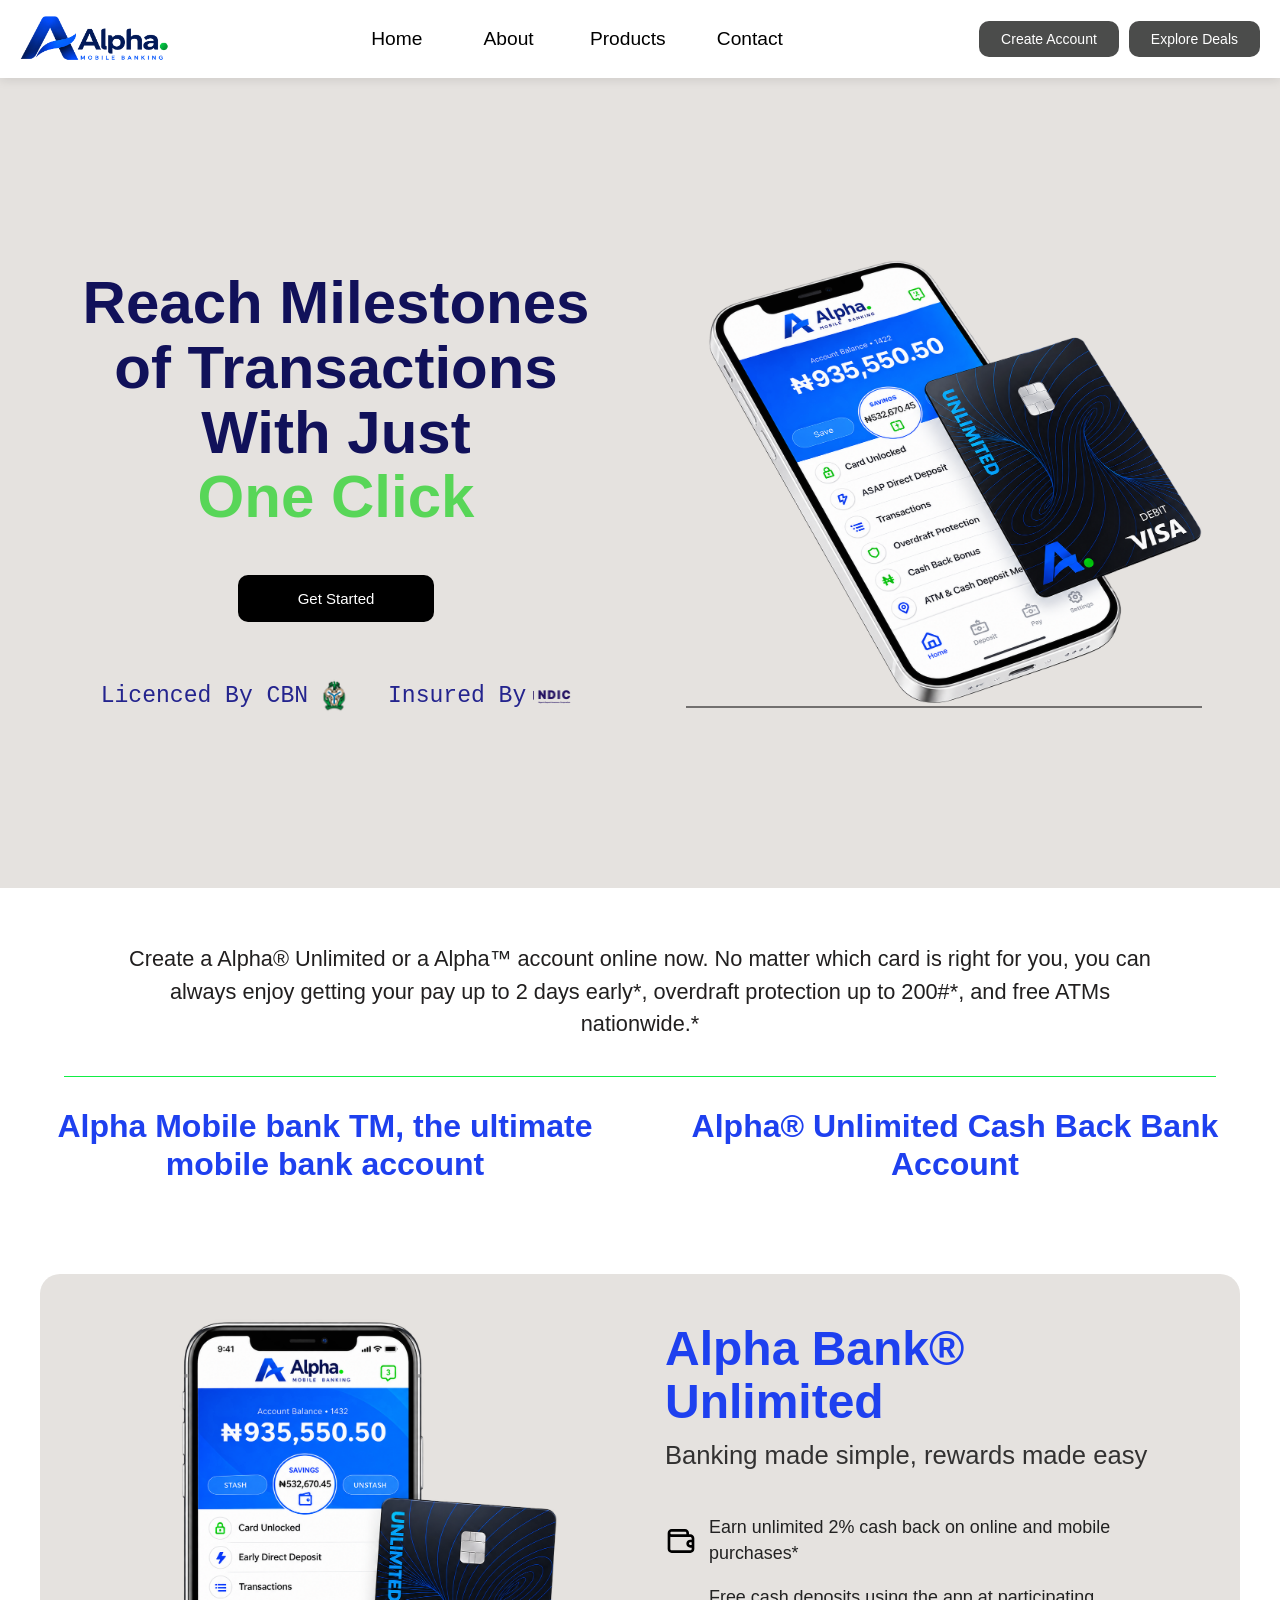
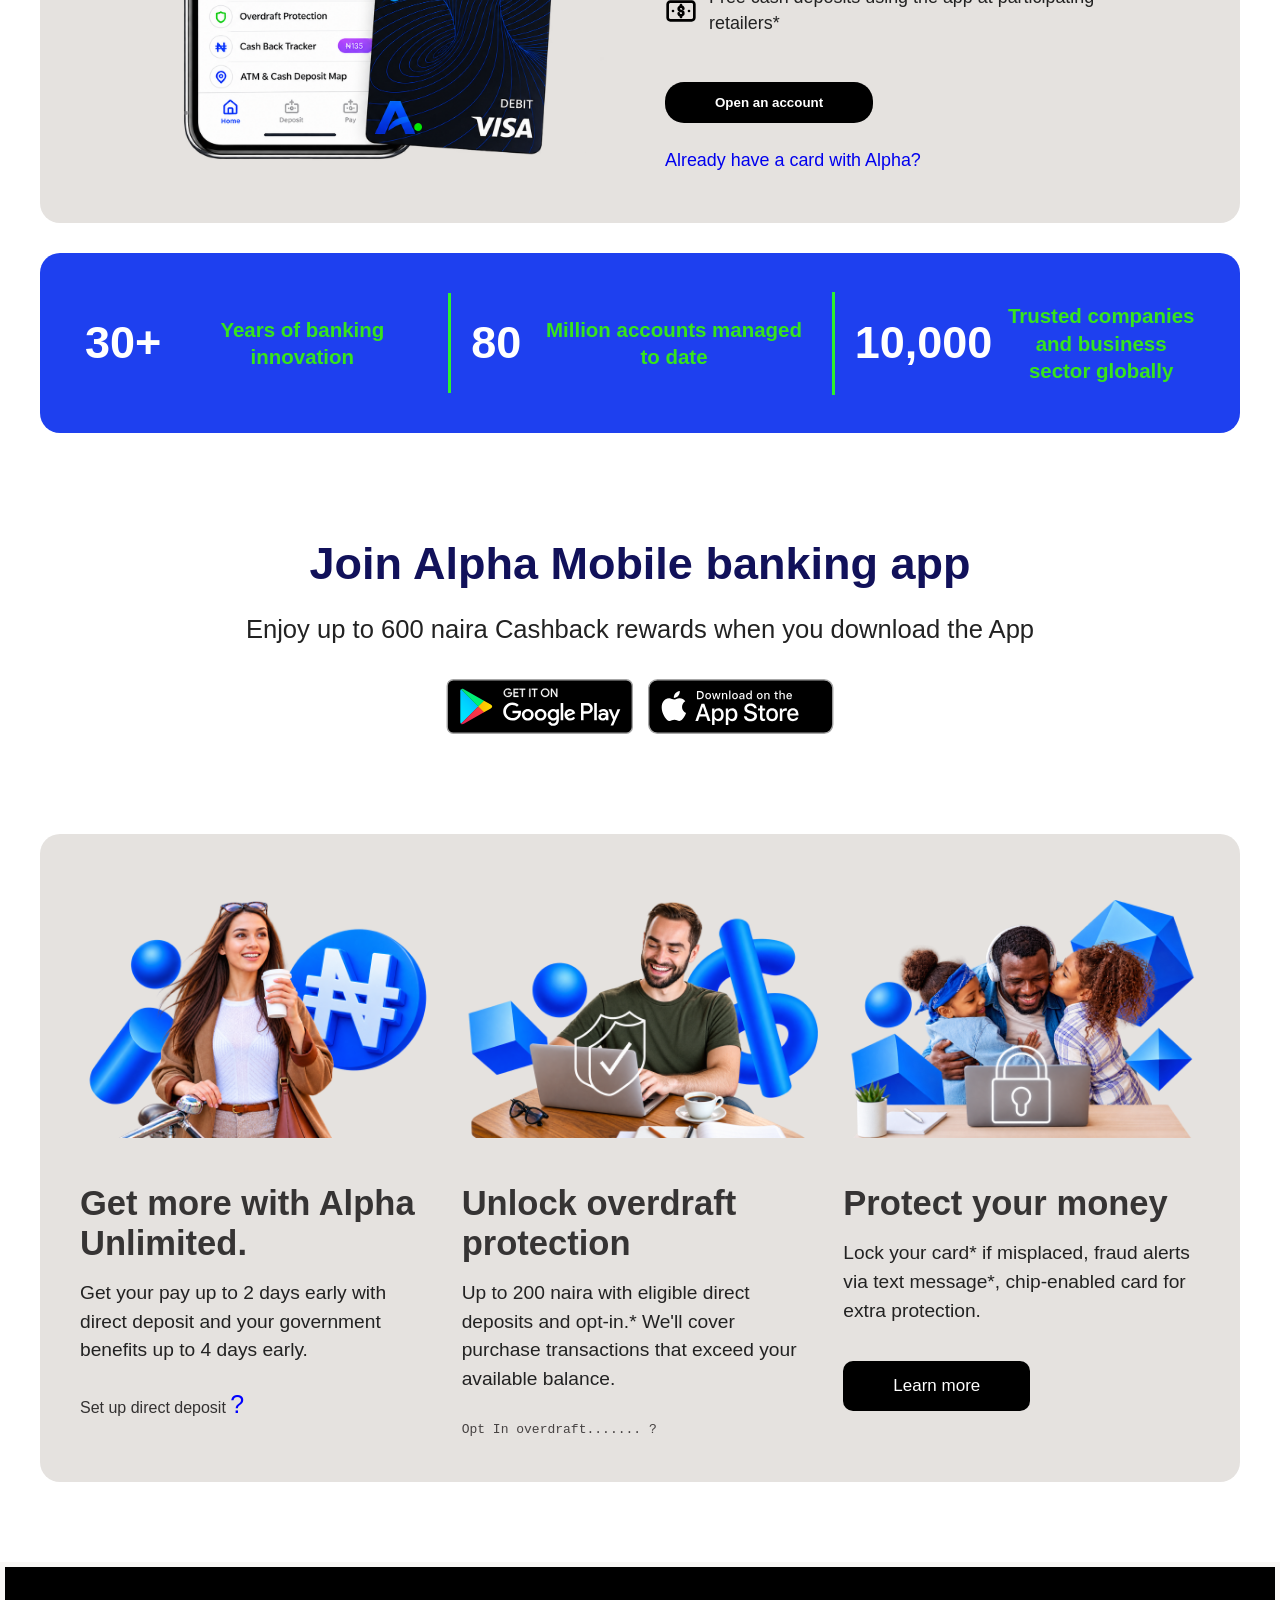
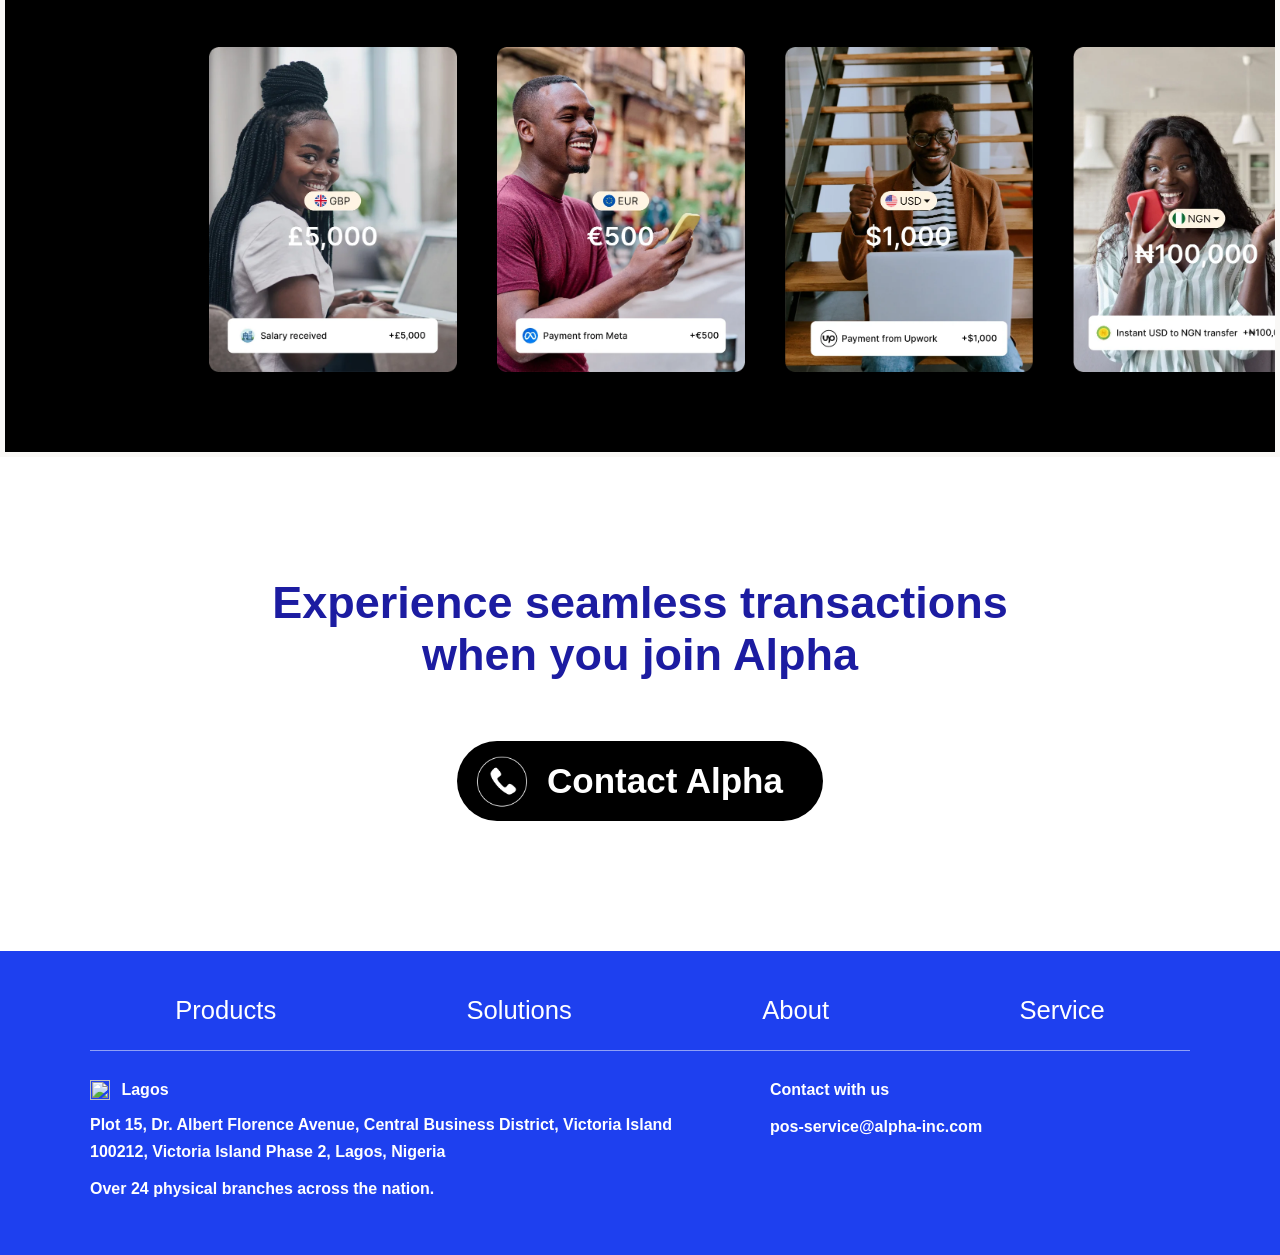
==== index.html @ 32918b8b "first commit" ====
<!DOCTYPE html>
<html lang="en">
<head>
    <meta charset="UTF-8">
    <meta name="viewport" content="width=device-width, initial-scale=1.0">
    <title>Homepage | Alpha Mobile Banking</title>
    <link rel="stylesheet" href="style.css">
</head>

<body>
    <nav class="navbar">

        <div class="stud-img">
            <img src="FINAL NAV.png" alt="Alpha Mobile Banking">
        </div>

        <div class="container" id="mobileMenu">
            <ul class="nav-menu">

                <li class="dropdown">
                    <a class="dropbtn" href="#">Home</a>

                    <div class="dropdown-content">
                        <a href="#">Alpha Cashback Rewards</a>
                        <a href="#">Alpha Visa Credit Cards</a>
                        <a href="#">Alpha Visa Debit Cards</a>
                    </div>
                </li>

                <li class="dropdown">
                    <a class="dropbtn" href="about.html">About</a>

                    <div class="dropdown-content">
                        <a href="#">FAQ</a>
                        <a href="#">Meet Alpha</a>
                        <a href="#">Developers</a>
                    </div>
                </li>

                <li>
                    <a href="#">Products</a>
                </li>

                <li>
                    <a href="#">Contact</a>
                </li>

            </ul>
        </div>

        <div class="nav-actions">
            <button>
                <a href="#">Create Account</a>
            </button>

            <button>
                <a href="#">Explore Deals</a>
            </button>
        </div>
        <div class="selection">
            <button type="button" onclick="toggleMenu()" aria-label="Open menu">
                <img src="fontisto--nav-icon-list-a.svg" alt="">
            </button>
        </div>

    </nav>
    <section class="parent-hero">

        <div class="hero1">

            <h2 class="studd">
                Reach Milestones of Transactions With Just
                <br>
                <span style="color: rgb(88, 214, 88);">
                    One Click
                </span>
            </h2>

            <button>
                <a href="#">Get Started</a>
            </button>

            <div class="juju">

                <div class="codeI">
                    <p>
                        <code>
                            <span style="color: rgb(36, 36, 142);">
                                Licenced By CBN
                            </span>
                        </code>

                        <img src="icon2.png" alt="">
                    </p>
                </div>

                <div class="codeI">
                    <p>
                        <code>
                            <span style="color: rgb(36, 36, 142);">
                                Insured By
                            </span>
                        </code>

                        <img src="icon1.png" alt="">
                    </p>
                </div>

            </div>

        </div>

        <div class="hero2">
            <img src="alpha-home.png" alt="Alpha Mobile Banking">
        </div>

    </section>
    <p class="headerr">
        Create a Alpha® Unlimited or a Alpha™ account online now.
        No matter which card is right for you, you can always enjoy
        getting your pay up to 2 days early*, overdraft protection
        up to 200#*, and free ATMs nationwide.*
    </p>

    <hr class="break">

    <div class="head">
        <h2>
            Alpha Mobile bank TM, the ultimate mobile bank account
        </h2>

        <h2>
            Alpha® Unlimited Cash Back Bank Account
        </h2>
    </div>
    <div class="kiki">

        <section class="parent-page">

            <div class="image-body">
                <img src="Alpha-dashboard.png"
                     alt="Alpha banking dashboard">
            </div>

            <div class="main-page">

                <h2>
                    Alpha Bank® Unlimited
                </h2>

                <p class="textII">
                    Banking made simple, rewards made easy
                </p>

                <div class="main1">

                    <div class="image2">
                        <img src="wallet-black.svg" alt="">
                        <p>
                            Earn unlimited 2% cash back on online
                            and mobile purchases*
                        </p>
                    </div>

                    <div class="image1">
                        <img src="money-bill-black.svg" alt="">
                        <p>
                            Free cash deposits using the app at
                            participating retailers*
                        </p>
                    </div>

                    <button>
                        <a href="#">
                            Open an account
                        </a>
                    </button>

                    <a href="#">
                        <p>
                            Already have a card with Alpha?
                        </p>
                    </a>

                </div>

            </div>

        </section>
        <section class="random-text">

            <div class="text6">
                <h2>
                    <span style="color: white;">30+</span>
                </h2>

                <p>
                    Years of banking innovation
                </p>
            </div>

            <div class="text6">
                <h2>
                    <span style="color: white;">80</span>
                </h2>

                <p>
                    Million accounts managed to date
                </p>
            </div>

            <div class="text6">
                <h2>
                    <span style="color: white;">10,000</span>
                </h2>

                <p class="text77">
                    Trusted companies and business
                    sector globally
                </p>
            </div>

        </section>
        <section class="text5">

            <h2>
                Join Alpha Mobile banking app
            </h2>

            <p>
                Enjoy up to 600 naira Cashback rewards
                when you download the App
            </p>

            <div class="image-display">

                <a href="#">
                    <img src="store 1.svg"
                         alt="Download on the App Store">
                </a>

                <a href="#">
                    <img src="store 2.svg"
                         alt="Get it on Google Play">
                </a>

            </div>

        </section>
        <section class="parent-hero1">

            <div class="hero4">

                <img src="meet3-4.png"
                     alt="Alpha direct deposit">

                <h1>
                    Get more with Alpha Unlimited.
                </h1>

                <p>
                    Get your pay up to 2 days early with
                    direct deposit and your government
                    benefits up to 4 days early.
                </p>

                <a href="#">
                    <span style="color: rgb(51, 49, 49);">
                        Set up direct deposit
                    </span>

                    <span style="color: blue; font-size: 25px;">
                        ?
                    </span>
                </a>

            </div>


            <div class="hero4">

                <img src="meet2-2.png"
                     alt="Alpha overdraft protection">

                <h1>
                    Unlock overdraft protection
                </h1>

                <p>
                    Up to 200 naira with eligible direct
                    deposits and opt-in.* We'll cover
                    purchase transactions that exceed
                    your available balance.
                </p>

                <a href="#">
                    <code>
                        <span style="color: rgb(70, 66, 66);">
                            Opt In overdraft....... ?
                        </span>
                    </code>
                </a>

            </div>


            <div class="hero4">

                <img src="meet1-1.png"
                     alt="Alpha card protection">

                <h1>
                    Protect your money
                </h1>

                <p>
                    Lock your card* if misplaced, fraud
                    alerts via text message*, chip-enabled
                    card for extra protection.
                </p>

                <button>
                    <a href="#">
                        Learn more
                    </a>
                </button>

            </div>

        </section>
        <section class="parent-group">

            <div class="carousel">

                <div class="group">

                    <div class="marque">
                        <img src="1.webp" alt="">
                    </div>

                    <div class="marque">
                        <img src="2.webp" alt="">
                    </div>

                    <div class="marque">
                        <img src="3.webp" alt="">
                    </div>

                    <div class="marque">
                        <img src="4.webp" alt="">
                    </div>

                    <div class="marque">
                        <img src="5.webp" alt="">
                    </div>

                    <div class="marque">
                        <img src="6.webp" alt="">
                    </div>

                </div>


                    <div class="marque">
                        <img src="1.webp" alt="">
                    </div>

                    <div class="marque">
                        <img src="2.webp" alt="">
                    </div>

                    <div class="marque">
                        <img src="3.webp" alt="">
                    </div>

                    <div class="marque">
                        <img src="4.webp" alt="">
                    </div>

                    <div class="marque">
                        <img src="5.webp" alt="">
                    </div>

                    <div class="marque">
                        <img src="6.webp" alt="">
                    </div>

                </div>

            </div>

        </section>
        <h2 class="text0">
            Experience seamless transactions
            when you join Alpha
        </h2>

        <div class="last-button">

            <img src="join-tel-3d5503c9.png" alt="">

            <a href="#">
                Contact Alpha
            </a>

        </div>

    </div>
    <footer class="parent-footer1">

        <div class="edit2">

            <div class="foot2">

                <a href="#">Products</a>
                <a href="#">Solutions</a>
                <a href="about.html">About</a>
                <a href="#">Service</a>

            </div>

            <hr class="break">

            <div class="foot">

                <div class="footerII">

                    <p>
                        <img src="loca.png" alt="">
                        Lagos
                    </p>

                    <p>
                        Plot 15, Dr. Albert Florence Avenue,
                        Central Business District, Victoria Island
                        100212, Victoria Island Phase 2,
                        Lagos, Nigeria
                    </p>

                    <p class="meta4">
                        Over 24 physical branches across the nation.
                    </p>

                </div>

                <div class="footerIII">

                    <p>
                        Contact with us
                    </p>

                    <p class="meta5">
                        pos-service@alpha-inc.com
                    </p>

                </div>

            </div>

        </div>

    </footer>
    <script>
        function toggleMenu() {
            const menu = document.getElementById("mobileMenu");

            if (menu.classList.contains("mobile-open")) {
                menu.classList.remove("mobile-open");
            } else {
                menu.classList.add("mobile-open");
            }
        }
    </script>

</body>
</html>
---- style.css ----
* {
    margin: 0;
    padding: 0;
    box-sizing: border-box;
}

html {
    scroll-behavior: smooth;
    overflow-x: hidden;
}

body {
    font-family: Arial, Helvetica, sans-serif;
    color: #222;
    background: #fff;
    overflow-x: hidden;
}

img {
    display: block;
    max-width: 100%;
}

a {
    text-decoration: none;
}

button {
    font-family: inherit;
}
.navbar {
    width: 100%;
    min-height: 78px;
    display: flex;
    align-items: center;
    gap: 20px;
    padding: 10px 20px;
    background: #fff;
    box-shadow: 0 2px 10px rgba(0, 0, 0, 0.10);
    position: fixed;
    top: 0;
    left: 0;
    z-index: 1000;
}

.stud-img {
    flex: 0 0 150px;
    display: flex;
    align-items: center;
}

.stud-img img {
    width: 150px;
    height: auto;
    margin: 0;
    object-fit: contain;
}

.container {
    flex: 1;
    display: flex;
    justify-content: center;
    align-items: center;
    padding: 0 10px;
}

.nav-menu {
    display: flex;
    list-style: none;
    align-items: center;
    justify-content: center;
    gap: clamp(20px, 4vw, 70px);
}

.nav-menu a {
    color: #000;
    text-decoration: none;
    font-weight: 500;
}

.nav-menu a:hover {
    color: blue;
}

.container li {
    font-size: clamp(16px, 1.5vw, 22px);
    font-family: Arial, Helvetica, sans-serif;
}

.dropdown {
    position: relative;
}

.dropbtn {
    cursor: pointer;
    display: inline-block;
    padding: 12px 5px;
}

.dropdown-content {
    display: none;
    position: absolute;
    top: calc(100% + 4px);
    left: 50%;
    transform: translateX(-50%);
    width: 240px;
    min-height: 100px;
    padding: 8px;
    margin: 0;
    background-color: rgb(60, 95, 235);
    box-shadow: 0 8px 20px rgba(0, 0, 0, 0.18);
    border-radius: 8px;
    z-index: 1001;
}

.dropdown-content a {
    display: block;
    width: 100%;
    padding: 10px 14px;
    color: #fff;
    font-family: Arial, Helvetica, sans-serif;
    font-size: 16px;
    font-weight: 500;
    border-radius: 5px;
}

.dropdown-content a:hover {
    color: #1e4;
    background: rgba(255,255,255,.08);
}

.dropdown:hover .dropdown-content,
.dropdown:focus-within .dropdown-content {
    display: block;
}

.nav-actions {
    display: flex;
    align-items: center;
    gap: 10px;
    padding: 0;
    flex: 0 0 auto;
}

.nav-actions button {
    margin: 0;
    background: rgb(75, 76, 75);
    padding: 10px 22px;
    border: none;
    border-radius: 10px;
    cursor: pointer;
}

.nav-actions button:hover {
    background: #1e40ef;
}

.nav-actions a {
    display: block;
    font-size: 14px;
    text-decoration: none;
    color: #fff;
    font-family: Arial, Helvetica, sans-serif;
}

.selection {
    display: none;
}

/* =========================================================
   HERO
========================================================= */

.parent-hero {
    width: 100%;
    min-height: 90vh;
    margin-top: 78px;
    padding: 50px clamp(25px, 5vw, 80px);
    display: grid;
    grid-template-columns: minmax(0, 1fr) minmax(0, 1fr);
    align-items: center;
    gap: clamp(20px, 5vw, 70px);
    background-color: rgb(229, 226, 223);
}

.hero1 {
    min-width: 0;
}

.hero1 h2 {
    color: rgb(17, 17, 90);
    font-size: clamp(38px, 5vw, 60px);
    line-height: 1.08;
    font-family: Arial, Helvetica, sans-serif;
    text-align: center;
    font-weight: 800;
    margin: 20px auto 45px;
    padding: 0 15px;
}

.studd {
    margin-top: 0;
}

.hero1 > button {
    display: block;
    padding: 15px 60px;
    margin: 0 auto;
    background: #000;
    border: none;
    border-radius: 10px;
    cursor: pointer;
}

.hero1 > button:hover {
    background: #1e40ef;
}

.hero1 > button a {
    color: #fff;
    text-decoration: none;
    font-size: 15px;
}

.juju {
    display: flex;
    justify-content: center;
    flex-wrap: wrap;
    gap: 35px;
    margin-top: 55px;
}

.codeI p {
    display: flex;
    align-items: center;
    gap: 7px;
    color: rgb(36, 36, 142);
    font-size: clamp(15px, 1.8vw, 25px);
}

.codeI img {
    width: 38px;
    height: 38px;
    object-fit: contain;
}

.hero2 {
    display: flex;
    justify-content: center;
    align-items: center;
    min-width: 0;
}

.hero2 img {
    width: min(95%, 600px);
    margin: 0;
    box-shadow: 0 2px 0 0 rgba(0, 0, 0, 0.50);
}

/* =========================================================
   INTRO / HEADINGS
========================================================= */

.headerr {
    max-width: 1100px;
    margin: 55px auto 0;
    padding: 0 25px;
    color: rgb(33, 31, 31);
    line-height: 1.5;
    text-align: center;
    font-size: clamp(16px, 1.7vw, 23px);
}

.break {
    width: min(90%, 1200px);
    border: 0;
    border-top: 1px solid #1e4;
    margin: 35px auto 30px;
}

.head {
    display: grid;
    grid-template-columns: 1fr 1fr;
    gap: 30px;
    text-align: center;
    padding: 0 25px;
}

.head h2 {
    font-family: Arial, Helvetica, sans-serif;
    color: #1e40ef;
    font-size: clamp(22px, 2.5vw, 34px);
    line-height: 1.2;
}

/* =========================================================
   PRODUCT SECTION
========================================================= */

.parent-page {
    width: min(1200px, calc(100% - 40px));
    display: grid;
    grid-template-columns: minmax(0, 1fr) minmax(0, 1fr);
    align-items: center;
    gap: 50px;
    padding: 45px clamp(25px, 6vw, 90px);
    margin: 90px auto 0;
    background: rgb(229, 226, 223);
    border-radius: 20px;
}

.image-body {
    display: flex;
    justify-content: center;
}

.image-body img {
    width: min(100%, 550px);
    margin: 0;
}

.main-page h2 {
    font-family: Arial, Helvetica, sans-serif;
    margin-bottom: 12px;
    font-size: clamp(32px, 4vw, 48px);
    line-height: 1.1;
    font-weight: 800;
    color: #1e40ef;
}

.textII {
    color: rgb(50, 49, 49);
    font-size: clamp(19px, 2vw, 28px);
    font-family: Arial, Helvetica, sans-serif;
}

.main1 {
    margin-top: 45px;
}

.image1,
.image2 {
    display: flex;
    align-items: center;
    gap: 12px;
    margin-top: 18px;
}

.main1 p {
    font-size: clamp(15px, 1.4vw, 18px);
    font-family: Arial, Helvetica, sans-serif;
    line-height: 1.45;
}

.image1 img,
.image2 img {
    width: 32px;
    height: 32px;
    flex: 0 0 32px;
}

.main1 button {
    display: block;
    padding: 13px 50px;
    margin-top: 45px;
    margin-bottom: 25px;
    background-color: #000;
    border: none;
    border-radius: 19px;
    cursor: pointer;
}

.main1 button:hover {
    background: #1e40ef;
}

.main1 button a {
    color: #fff;
    text-decoration: none;
    font-weight: 600;
}

/* =========================================================
   STATS
========================================================= */

.random-text {
    width: min(1200px, calc(100% - 40px));
    min-height: 180px;
    display: grid;
    grid-template-columns: repeat(3, 1fr);
    align-items: center;
    margin: 30px auto 60px;
    padding: 25px;
    background: #1e40ef;
    border-radius: 20px;
}

.text6 {
    min-height: 100px;
    display: flex;
    align-items: center;
    justify-content: center;
    gap: 15px;
    padding: 10px 20px;
    text-align: center;
}

.text6 + .text6 {
    border-left: 3px solid rgb(45, 240, 45);
}

.random-text h2 {
    flex: 0 0 auto;
    color: #fff;
    font-size: clamp(32px, 4vw, 45px);
    font-family: Arial, Helvetica, sans-serif;
}

.random-text p {
    font-size: clamp(15px, 1.6vw, 23px);
    font-weight: bold;
    color: rgb(55, 228, 28);
    line-height: 1.35;
    font-family: Arial, Helvetica, sans-serif;
    padding: 0;
}

/* =========================================================
   APP DOWNLOAD
========================================================= */

.text5 {
    width: min(100% - 40px, 1000px);
    margin: 0 auto;
    padding: 45px 20px 70px;
    text-align: center;
}

.text5 h2 {
    margin-bottom: 25px;
    font-family: Arial, Helvetica, sans-serif;
    color: rgb(17, 17, 90);
    font-size: clamp(32px, 4vw, 45px);
    font-weight: 800;
}

.text5 > p {
    font-family: Arial, Helvetica, sans-serif;
    margin-bottom: 35px;
    font-size: clamp(18px, 2vw, 27px);
}

.image-display {
    display: flex;
    justify-content: center;
    flex-wrap: wrap;
    gap: 15px;
}

.image-display img {
    width: auto;
    height: 55px;
}

/* =========================================================
   BENEFITS
========================================================= */

.parent-hero1 {
    width: min(1200px, calc(100% - 40px));
    min-height: 0;
    display: grid;
    grid-template-columns: repeat(3, 1fr);
    align-items: start;
    gap: 25px;
    padding: 45px 40px;
    margin: 30px auto 80px;
    background: rgb(229, 226, 223);
    border-radius: 20px;
}

.hero4 {
    min-width: 0;
}

.hero4 img {
    width: 100%;
    height: 280px;
    object-fit: contain;
    margin: 0 auto;
}

.parent-hero1 h1,
.parent-hero1 h2 {
    font-family: Arial, Helvetica, sans-serif;
    color: rgb(54, 52, 52);
    font-weight: 800;
    margin-top: 25px;
    margin-bottom: 15px;
    line-height: 1.15;
}

.parent-hero1 h1 {
    font-size: clamp(27px, 2.7vw, 38px);
}

.parent-hero1 h2 {
    font-size: clamp(25px, 2.5vw, 34px);
}

.parent-hero1 p {
    font-size: clamp(16px, 1.5vw, 21px);
    line-height: 1.5;
    margin-bottom: 25px;
}

.hero4 button {
    padding: 15px 50px;
    background: #000;
    border: none;
    border-radius: 10px;
    margin-top: 10px;
    cursor: pointer;
}

.hero4 button:hover {
    background-color: blue;
}

.hero4 button a {
    color: #fff;
    font-weight: 500;
    text-decoration: none;
    font-size: 17px;
}
.carousel {
    width: 100%;
    display: flex;
    overflow: hidden;
    height: 55vh;
    min-height: 280px;
    margin: auto;
    border: 5px solid rgb(249, 248, 246);
    background-color: #000;
}

.group {
    flex: 0 0 auto;
    display: flex;
    align-items: center;
    justify-content: center;
    gap: 8px;
    padding-right: 25px;
    animation: spin 15s infinite linear;
}

.marque {
    flex: 0 0 280px;
    height: 100%;
    padding: 1em;
    border-radius: .2em;
    display: flex;
    align-items: center;
    justify-content: center;
}

.marque img {
    width: 100%;
    max-height: 90%;
    object-fit: contain;
}

@keyframes spin {
    from {
        transform: translateX(0);
    }
    to {
        transform: translateX(-100%);
    }
}

.carousel::-webkit-scrollbar {
    display: none;
}

.text0 {
    max-width: 900px;
    margin: 120px auto 0;
    padding: 0 20px;
    color: rgb(28, 28, 161);
    text-align: center;
    font-size: clamp(32px, 4vw, 45px);
    line-height: 1.15;
    font-family: Arial, Helvetica, sans-serif;
    font-weight: bolder;
}

.last-button {
    display: flex;
    align-items: center;
    justify-content: center;
    padding: 10px 40px 10px 15px;
    background-color: #000;
    border-radius: 50px;
    width: fit-content;
    max-width: calc(100% - 40px);
    gap: 15px;
    margin: 60px auto 0;
    cursor: pointer;
}

.last-button img {
    width: 60px;
    height: 60px;
    object-fit: contain;
}

.last-button a {
    color: #fff;
    text-decoration: none;
    font-size: clamp(22px, 3vw, 35px);
    font-family: Arial, Helvetica, sans-serif;
    font-weight: bolder;
}


.parent-footer1 {
    width: 100%;
    min-height: 300px;
    background-color: #1e40ef;
    margin-top: 130px;
    padding: 45px 20px;
}

.edit2 {
    width: min(1100px, 100%);
    margin: 0 auto;
}

.foot2 {
    display: flex;
    justify-content: space-around;
    flex-wrap: wrap;
    gap: 20px;
}

.foot2 a {
    color: #fff;
    text-decoration: none;
    font-family: Arial, Helvetica, sans-serif;
    font-size: clamp(18px, 2vw, 28px);
}

.parent-footer1 .break {
    border-top-color: rgba(255,255,255,.5);
    width: 100%;
    margin: 25px 0;
}

.foot {
    display: grid;
    grid-template-columns: 1.5fr 1fr;
    gap: 50px;
    color: #fff;
    margin-top: 25px;
}

.footerIII {
    margin-top: 0;
}

.footerII p,
.footerIII p {
    font-family: Arial, Helvetica, sans-serif;
    line-height: 1.7;
    font-weight: 600;
    margin-bottom: 8px;
}

.footerII img {
    display: inline-block;
    vertical-align: middle;
    width: 20px;
    height: 20px;
    margin-right: 7px;
}

.meta4,
.meta5 {
    margin-top: 10px;
}

@media (max-width: 1000px) {

    .navbar {
        padding: 10px 18px;
    }

    .stud-img {
        flex-basis: 125px;
    }

    .stud-img img {
        width: 125px;
    }

    .nav-menu {
        gap: 22px;
    }

    .nav-actions button {
        padding: 9px 14px;
    }

    .parent-hero {
        padding-inline: 30px;
    }

    .parent-page {
        padding-inline: 35px;
    }

    .parent-hero1 {
        padding-inline: 25px;
    }
}

@media (max-width: 760px) {

    .navbar {
        min-height: 70px;
        padding: 10px 15px;
        flex-wrap: wrap;
    }

    .stud-img {
        flex: 0 0 auto;
    }

    .stud-img img {
        width: 115px;
    }

    .selection {
        display: flex;
        width: 42px;
        height: 42px;
        margin-left: auto;
        align-items: center;
        justify-content: center;
        background: #eef3ff;
        border-radius: 9px;
    }

    .selection img {
        width: 24px;
        height: 24px;
    }

    .container {
        display: none;
        flex-basis: 100%;
        order: 5;
        padding: 5px 0 10px;
    }

    .navbar:focus-within .container {
        display: flex;
    }

    .nav-menu {
        width: 100%;
        flex-direction: column;
        align-items: stretch;
        gap: 0;
        padding: 5px;
        background: #fff;
    }

    .nav-menu > li > a {
        display: block;
        padding: 13px 10px;
        font-size: 17px;
    }

    .dropdown-content {
        position: static;
        transform: none;
        width: 100%;
        box-shadow: none;
        margin: 0;
        padding: 5px;
    }

    .dropdown:hover .dropdown-content,
    .dropdown:focus-within .dropdown-content {
        display: block;
    }

    .nav-actions {
        display: none;
    }

    .parent-hero {
        width: 100%;
        min-height: auto;
        margin-top: 70px;
        padding: 45px 18px 35px;
        grid-template-columns: 1fr;
        text-align: center;
        gap: 25px;
    }

    .hero1 h2 {
        font-size: clamp(36px, 10vw, 48px);
        padding: 0;
        margin-bottom: 30px;
    }

    .hero1 > button {
        padding: 14px 45px;
    }

    .juju {
        gap: 15px;
        margin-top: 35px;
    }

    .hero2 img {
        width: 100%;
        max-width: 520px;
    }

    .headerr {
        margin-top: 35px;
        font-size: 15px;
        padding: 0 18px;
    }

    .head {
        grid-template-columns: 1fr;
        gap: 20px;
    }

    .break {
        margin: 25px auto;
    }

    .parent-page {
        width: calc(100% - 28px);
        grid-template-columns: 1fr;
        gap: 30px;
        margin-top: 50px;
        padding: 25px 18px;
    }

    .image-body img {
        width: 100%;
    }

    .main-page h2 {
        margin-top: 0;
        text-align: center;
    }

    .textII {
        text-align: center;
    }

    .main1 {
        margin-top: 30px;
    }

    .main1 button {
        margin-inline: auto;
    }

    .random-text {
        width: calc(100% - 28px);
        grid-template-columns: 1fr;
        gap: 10px;
        padding: 25px 15px;
    }

    .text6 {
        min-height: auto;
        flex-direction: column;
        padding: 18px;
    }

    .text6 + .text6 {
        border-left: 0;
        border-top: 2px solid rgb(45, 240, 45);
    }

    .text5 {
        width: 100%;
        padding: 50px 18px;
    }

    .text5 > p {
        margin-bottom: 25px;
    }

    .parent-hero1 {
        width: calc(100% - 28px);
        grid-template-columns: 1fr;
        gap: 40px;
        margin-top: 20px;
        padding: 30px 18px;
    }

    .hero4 {
        text-align: center;
    }

    .hero4 img {
        height: auto;
        max-height: 350px;
        margin-inline: auto;
    }

    .hero4 button {
        margin-inline: auto;
    }

    .carousel {
        height: 45vh;
        min-height: 280px;
    }

    .marque {
        flex-basis: 210px;
    }

    .text0 {
        margin-top: 75px;
    }

    .last-button {
        margin-top: 35px;
        padding-right: 25px;
    }

    .last-button img {
        width: 50px;
        height: 50px;
    }

    .parent-footer1 {
        margin-top: 80px;
        padding: 40px 20px;
    }

    .foot {
        grid-template-columns: 1fr;
        gap: 25px;
    }

    .foot2 {
        justify-content: center;
        gap: 20px 30px;
    }

    .footerII,
    .footerIII {
        text-align: center;
    }

    .location-title {
        justify-content: center;
    }
}

@media (max-width: 420px) {

    .hero1 h2 {
        font-size: 34px;
    }

    .juju {
        flex-direction: column;
        align-items: center;
    }

    .codeI p {
        font-size: 14px;
    }

    .head h2 {
        font-size: 22px;
    }

    .image-display img {
        height: 48px;
    }

    .marque {
        flex-basis: 180px;
    }

    .last-button {
        width: calc(100% - 20px);
    }

    .last-button a {
        font-size: 20px;
    }

    .foot2 a {
        font-size: 18px;
    }
}


@media (prefers-reduced-motion: reduce) {
    html {
        scroll-behavior: auto;
    }

    .group {
        animation: none;
    }
}
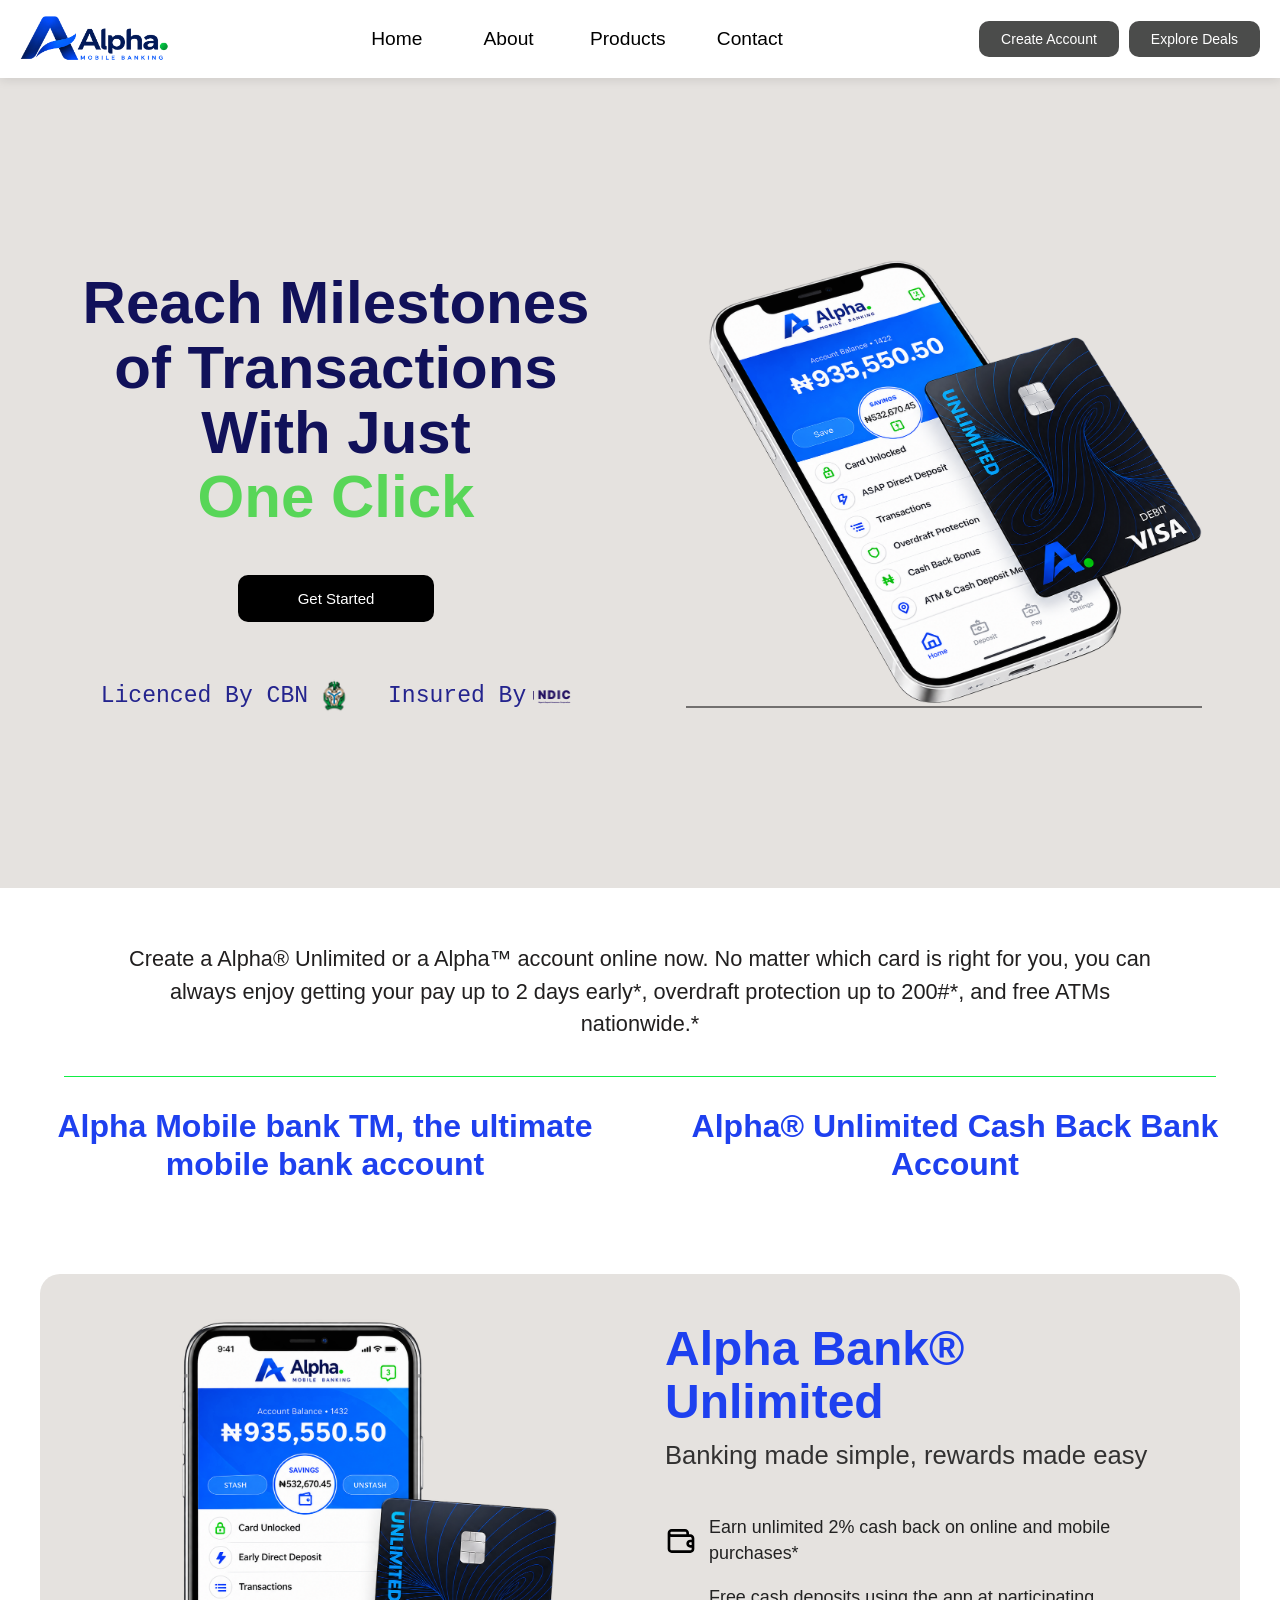
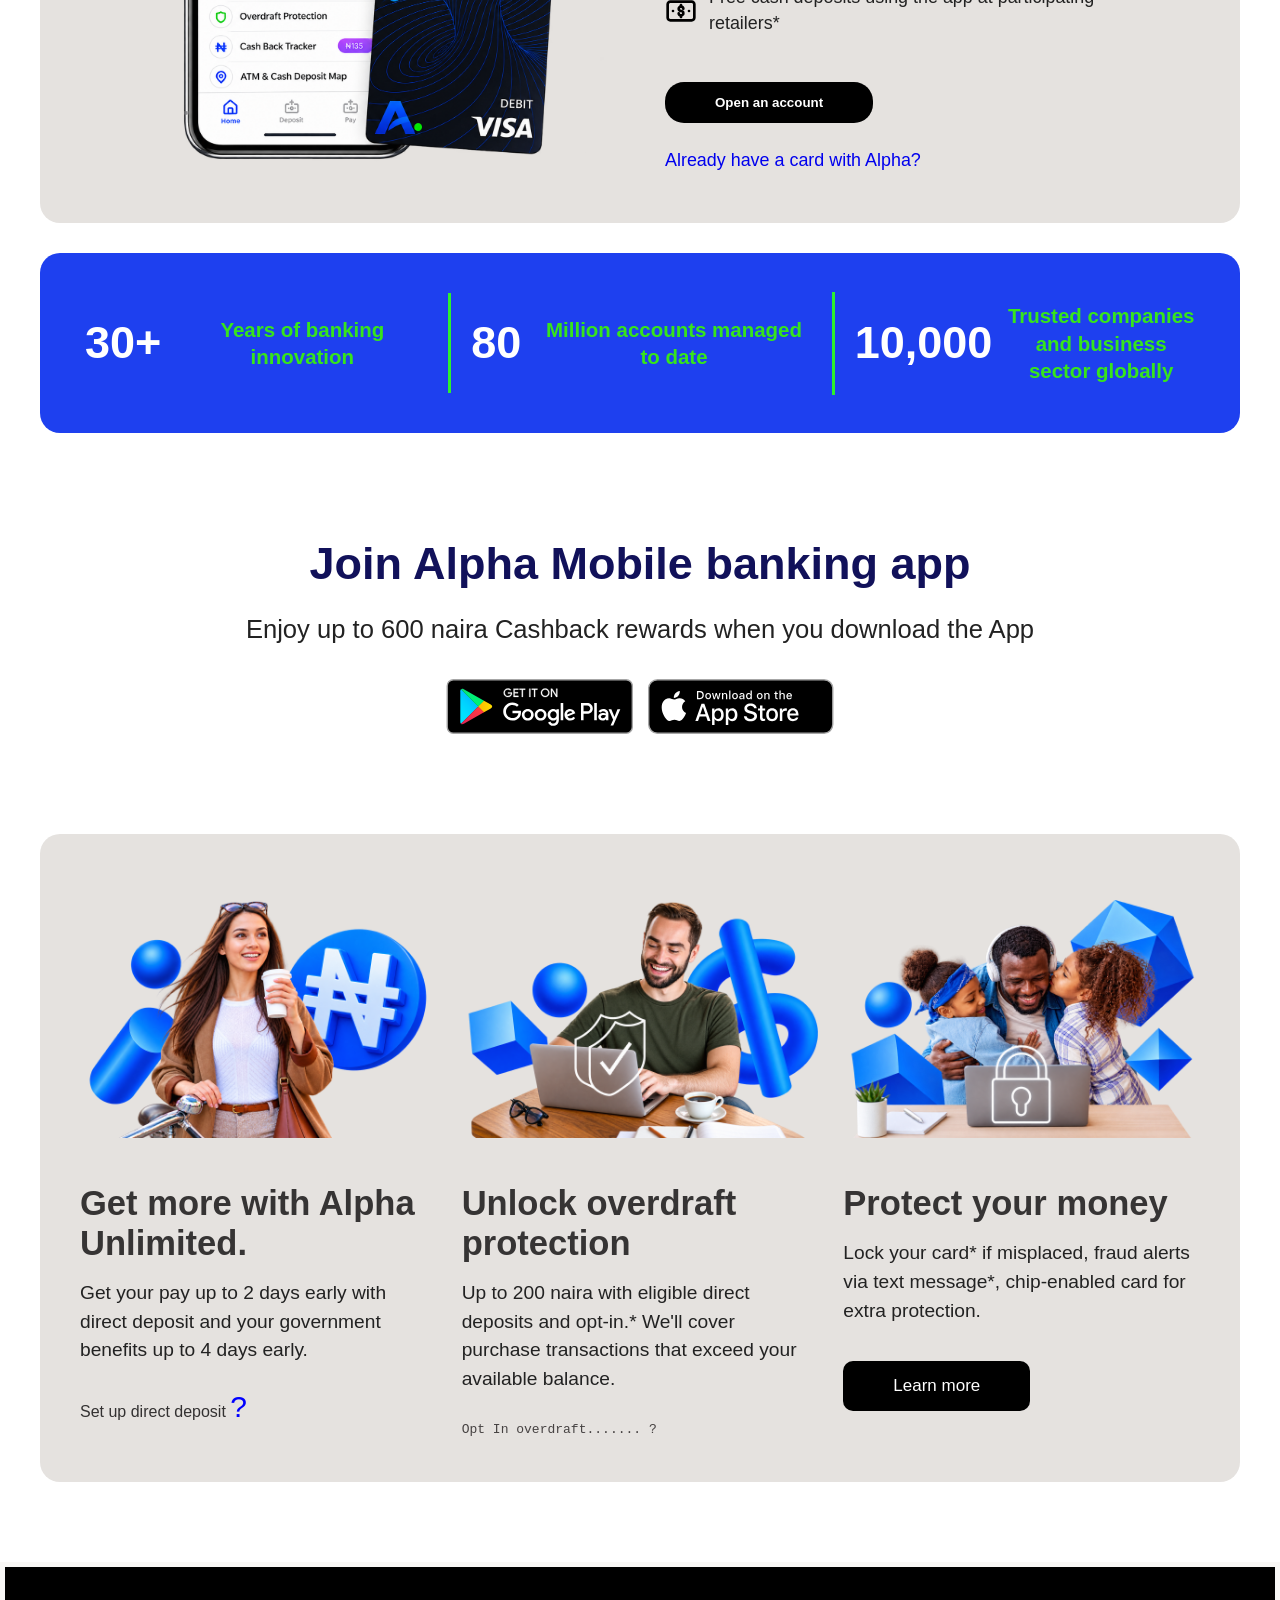
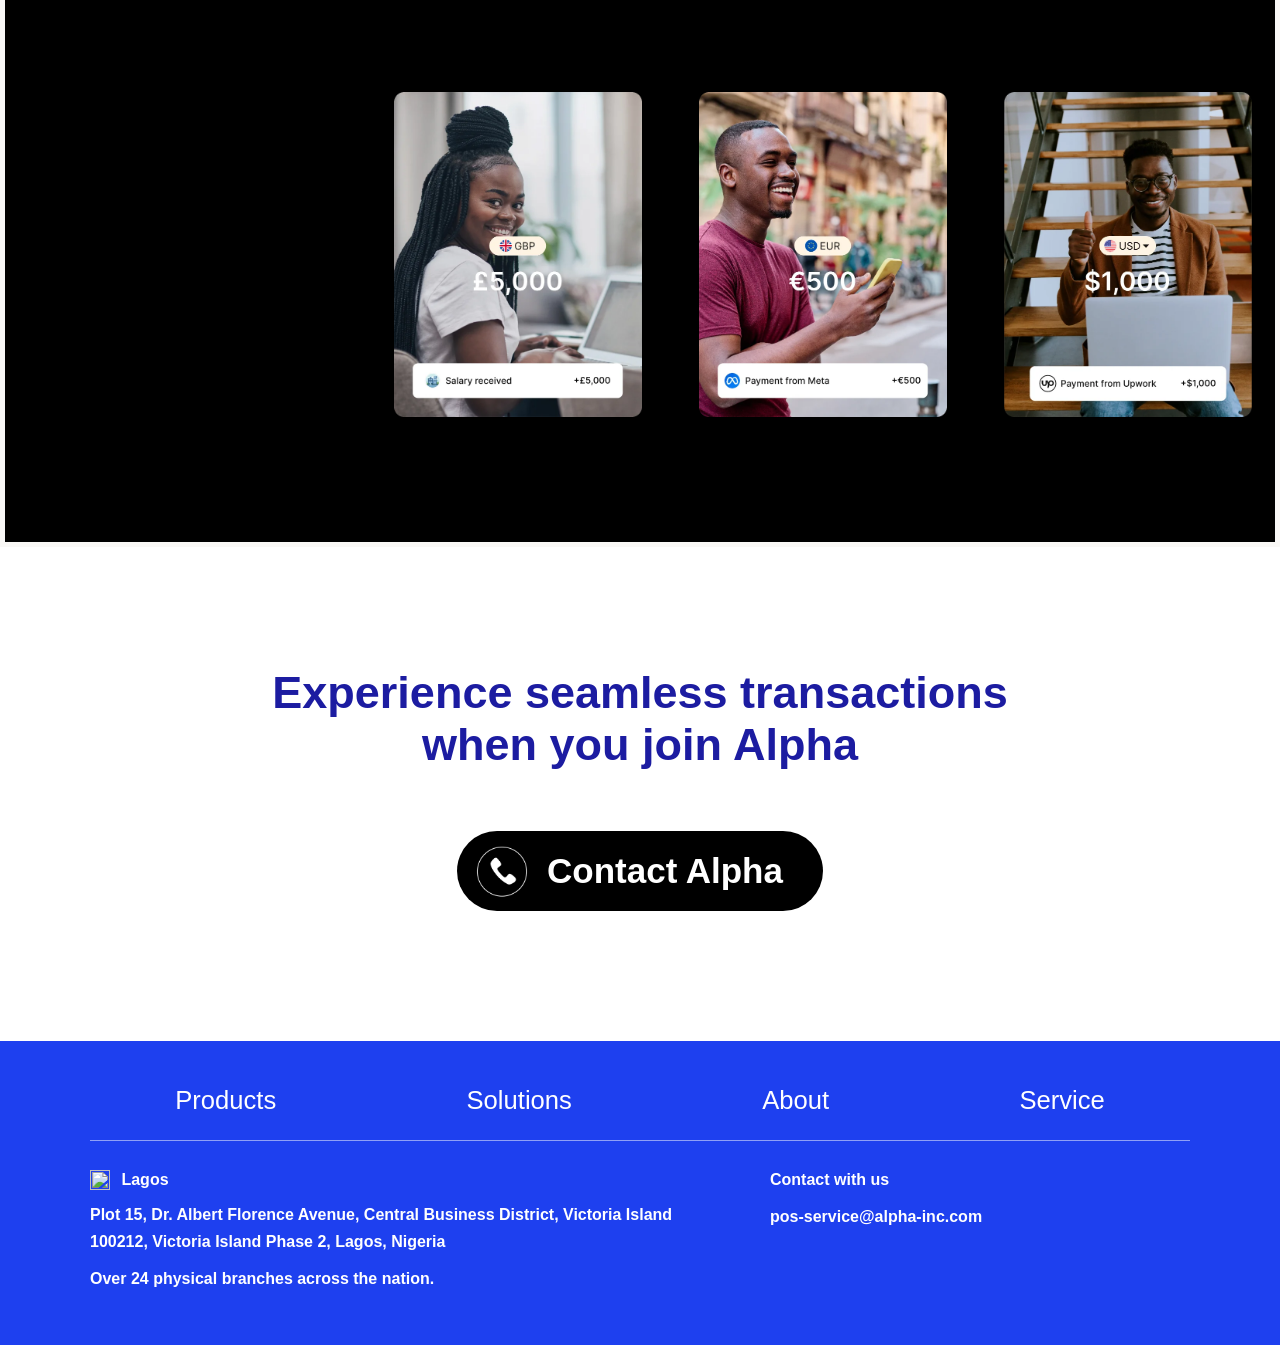
==== commit e859c42b: "Updated website" ====
--- a/index.html
+++ b/index.html
@@ -3,420 +3,316 @@
 <head>
     <meta charset="UTF-8">
     <meta name="viewport" content="width=device-width, initial-scale=1.0">
-    <title>Homepage | Alpha Mobile Banking</title>
+    <title>Homepage | Alpha mobile banking</title>
     <link rel="stylesheet" href="style.css">
 </head>
 
 <body>
-    <nav class="navbar">
-
-        <div class="stud-img">
-            <img src="FINAL NAV.png" alt="Alpha Mobile Banking">
-        </div>
-
-        <div class="container" id="mobileMenu">
-            <ul class="nav-menu">
-
-                <li class="dropdown">
-                    <a class="dropbtn" href="#">Home</a>
-
-                    <div class="dropdown-content">
-                        <a href="#">Alpha Cashback Rewards</a>
-                        <a href="#">Alpha Visa Credit Cards</a>
-                        <a href="#">Alpha Visa Debit Cards</a>
-                    </div>
-                </li>
-
-                <li class="dropdown">
-                    <a class="dropbtn" href="about.html">About</a>
-
-                    <div class="dropdown-content">
-                        <a href="#">FAQ</a>
-                        <a href="#">Meet Alpha</a>
-                        <a href="#">Developers</a>
-                    </div>
-                </li>
-
-                <li>
-                    <a href="#">Products</a>
-                </li>
-
-                <li>
-                    <a href="#">Contact</a>
-                </li>
-
-            </ul>
-        </div>
-
-        <div class="nav-actions">
+
+<nav class="navbar">
+
+    <div class="stud-img">
+        <img src="FINAL NAV.png" alt="Alpha Mobile Banking">
+    </div>
+
+    <div class="container" id="mobileMenu">
+        <ul class="nav-menu">
+
+            <li class="dropdown">
+                <a class="dropbtn" href="#">Home</a>
+                <div class="dropdown-content">
+                    <a href="#">Alpha Cashback rewards</a>
+                    <a href="#">Alpha visa Credit cards</a>
+                    <a href="#">Alpha visa Debit cards</a>
+                </div>
+            </li>
+
+            <li class="dropdown">
+                <a class="dropbtn" href="about.html">About</a>
+                <div class="dropdown-content">
+                    <a href="#">FAQ</a>
+                    <a href="#">Meet Alpha</a>
+                    <a href="#">Developers</a>
+                </div>
+            </li>
+
+            <li><a href="#">Products</a></li>
+            <li><a href="#">Contact</a></li>
+
+        </ul>
+    </div>
+
+    <div class="nav-actions">
+        <button>
+            <a href="#">Create Account</a>
+        </button>
+
+        <button>
+            <a href="#">Explore Deals</a>
+        </button>
+    </div>
+
+
+    <div class="selection">
+        <button type="button" aria-label="Open navigation menu" onclick="toggleMenu()">
+            <img src="fontisto--nav-icon-list-a.svg" alt="">
+        </button>
+    </div>
+
+</nav>
+
+<div class="parent-hero">
+
+    <div class="hero1">
+
+        <h2 class="studd">
+            Reach Milestones of Transactions With Just
+            <br>
+            <span style="color: rgb(88, 214, 88);">One Click</span>
+        </h2>
+
+        <button>
+            <a href="#">Get Started</a>
+        </button>
+
+        <div class="juju">
+
+            <div class="codeI">
+                <p>
+                    <code>
+                        <span style="color: rgb(36, 36, 142);">Licenced By CBN</span>
+                    </code>
+                    <img src="icon2.png" alt="">
+                </p>
+            </div>
+
+            <div class="codeI">
+                <p>
+                    <code>
+                        <span style="color: rgb(36, 36, 142);">Insured By</span>
+                    </code>
+                    <img src="icon1.png" alt="">
+                </p>
+            </div>
+
+        </div>
+
+    </div>
+
+    <div class="hero2">
+        <img src="alpha-home.png" alt="Alpha Mobile Banking app">
+    </div>
+
+</div>
+
+
+<p class="headerr">
+    Create a Alpha® Unlimited or a Alpha™ account online now.
+    No matter which card is right for you, you can always enjoy
+    getting your pay up to 2 days early*, overdraft protection up
+    to 200#*, and free ATMs nationwide.*
+</p>
+
+<hr class="break">
+
+<div class="head">
+    <h2>Alpha Mobile bank TM, the ultimate mobile bank account</h2>
+    <h2>Alpha® Unlimited Cash Back Bank Account</h2>
+</div>
+
+
+<div class="kiki">
+
+    <div class="parent-page">
+
+        <div class="image-body">
+            <img src="Alpha-dashboard.png" alt="Alpha banking dashboard">
+        </div>
+
+        <div class="main-page">
+
+            <h2>Alpha Bank® Unlimited</h2>
+
+            <p class="textII">
+                Banking made simple, rewards made easy
+            </p>
+
+            <div class="main1">
+
+                <div class="image2">
+                    <img src="wallet-black.svg" alt="">
+                    <p>
+                        Earn unlimited 2% cash back on online and mobile purchases*
+                    </p>
+                </div>
+
+                <div class="image1">
+                    <img src="money-bill-black.svg" alt="">
+                    <p>
+                        Free cash deposits using the app at participating retailers*
+                    </p>
+                </div>
+
+                <button>
+                    <a href="#">Open an account</a>
+                </button>
+
+                <a href="#">
+                    <p>Already have a card with Alpha?</p>
+                </a>
+
+            </div>
+
+        </div>
+
+    </div>
+
+    <div class="random-text">
+
+        <div class="text6">
+            <h2><span style="color: white;">30+</span></h2>
+            <p>Years of banking innovation</p>
+        </div>
+
+        <div class="text6">
+            <h2><span style="color: white;">80</span></h2>
+            <p>Million accounts managed to date</p>
+        </div>
+
+        <div class="text6">
+            <h2><span style="color: white;">10,000</span></h2>
+            <p class="text77">
+                Trusted companies and business sector globally
+            </p>
+        </div>
+
+    </div>
+
+    <div class="text5">
+
+        <h2>Join Alpha Mobile banking app</h2>
+
+        <p>
+            Enjoy up to 600 naira Cashback rewards when you download the App
+        </p>
+
+        <div class="image-display">
+            <a href="#">
+                <img src="store 1.svg" alt="Download on the App Store">
+            </a>
+
+            <a href="#">
+                <img src="store 2.svg" alt="Get it on Google Play">
+            </a>
+        </div>
+
+    </div>
+
+
+    <div class="parent-hero1">
+
+        <div class="hero4">
+            <img src="meet3-4.png" alt="Direct deposit">
+
+            <h1>Get more with Alpha Unlimited.</h1>
+
+            <p>
+                Get your pay up to 2 days early with direct deposit
+                and your government benefits up to 4 days early.
+            </p>
+
+            <a href="#">
+                <span style="color: rgb(51, 49, 49);">
+                    Set up direct deposit
+                </span>
+                <span style="color: blue; font-size: 30px;">?</span>
+            </a>
+        </div>
+
+
+        <div class="hero4">
+            <img src="meet2-2.png" alt="Overdraft protection">
+
+            <h1>Unlock overdraft protection</h1>
+
+            <p>
+                Up to 200 naira with eligible direct deposits and opt-in.*
+                We'll cover purchase transactions that exceed your available balance.
+            </p>
+
+            <a href="#">
+                <code>
+                    <span style="color: rgb(70, 66, 66);">
+                        Opt In overdraft....... ?
+                    </span>
+                </code>
+            </a>
+        </div>
+
+
+        <div class="hero4">
+            <img src="meet1-1.png" alt="Card protection">
+
+            <h1>Protect your money</h1>
+
+            <p>
+                Lock your card* if misplaced, fraud alerts via text message*,
+                chip-enabled card for extra protection.
+            </p>
+
             <button>
-                <a href="#">Create Account</a>
+                <a href="#">Learn more</a>
             </button>
-
-            <button>
-                <a href="#">Explore Deals</a>
-            </button>
-        </div>
-        <div class="selection">
-            <button type="button" onclick="toggleMenu()" aria-label="Open menu">
-                <img src="fontisto--nav-icon-list-a.svg" alt="">
-            </button>
-        </div>
-
-    </nav>
-    <section class="parent-hero">
-
-        <div class="hero1">
-
-            <h2 class="studd">
-                Reach Milestones of Transactions With Just
-                <br>
-                <span style="color: rgb(88, 214, 88);">
-                    One Click
-                </span>
-            </h2>
-
-            <button>
-                <a href="#">Get Started</a>
-            </button>
-
-            <div class="juju">
-
-                <div class="codeI">
-                    <p>
-                        <code>
-                            <span style="color: rgb(36, 36, 142);">
-                                Licenced By CBN
-                            </span>
-                        </code>
-
-                        <img src="icon2.png" alt="">
-                    </p>
-                </div>
-
-                <div class="codeI">
-                    <p>
-                        <code>
-                            <span style="color: rgb(36, 36, 142);">
-                                Insured By
-                            </span>
-                        </code>
-
-                        <img src="icon1.png" alt="">
-                    </p>
-                </div>
-
-            </div>
-
-        </div>
-
-        <div class="hero2">
-            <img src="alpha-home.png" alt="Alpha Mobile Banking">
-        </div>
-
-    </section>
-    <p class="headerr">
-        Create a Alpha® Unlimited or a Alpha™ account online now.
-        No matter which card is right for you, you can always enjoy
-        getting your pay up to 2 days early*, overdraft protection
-        up to 200#*, and free ATMs nationwide.*
-    </p>
-
-    <hr class="break">
-
-    <div class="head">
-        <h2>
-            Alpha Mobile bank TM, the ultimate mobile bank account
-        </h2>
-
-        <h2>
-            Alpha® Unlimited Cash Back Bank Account
-        </h2>
-    </div>
-    <div class="kiki">
-
-        <section class="parent-page">
-
-            <div class="image-body">
-                <img src="Alpha-dashboard.png"
-                     alt="Alpha banking dashboard">
-            </div>
-
-            <div class="main-page">
-
-                <h2>
-                    Alpha Bank® Unlimited
-                </h2>
-
-                <p class="textII">
-                    Banking made simple, rewards made easy
-                </p>
-
-                <div class="main1">
-
-                    <div class="image2">
-                        <img src="wallet-black.svg" alt="">
-                        <p>
-                            Earn unlimited 2% cash back on online
-                            and mobile purchases*
-                        </p>
-                    </div>
-
-                    <div class="image1">
-                        <img src="money-bill-black.svg" alt="">
-                        <p>
-                            Free cash deposits using the app at
-                            participating retailers*
-                        </p>
-                    </div>
-
-                    <button>
-                        <a href="#">
-                            Open an account
-                        </a>
-                    </button>
-
-                    <a href="#">
-                        <p>
-                            Already have a card with Alpha?
-                        </p>
-                    </a>
-
-                </div>
-
-            </div>
-
-        </section>
-        <section class="random-text">
-
-            <div class="text6">
-                <h2>
-                    <span style="color: white;">30+</span>
-                </h2>
-
-                <p>
-                    Years of banking innovation
-                </p>
-            </div>
-
-            <div class="text6">
-                <h2>
-                    <span style="color: white;">80</span>
-                </h2>
-
-                <p>
-                    Million accounts managed to date
-                </p>
-            </div>
-
-            <div class="text6">
-                <h2>
-                    <span style="color: white;">10,000</span>
-                </h2>
-
-                <p class="text77">
-                    Trusted companies and business
-                    sector globally
-                </p>
-            </div>
-
-        </section>
-        <section class="text5">
-
-            <h2>
-                Join Alpha Mobile banking app
-            </h2>
-
-            <p>
-                Enjoy up to 600 naira Cashback rewards
-                when you download the App
-            </p>
-
-            <div class="image-display">
-
-                <a href="#">
-                    <img src="store 1.svg"
-                         alt="Download on the App Store">
-                </a>
-
-                <a href="#">
-                    <img src="store 2.svg"
-                         alt="Get it on Google Play">
-                </a>
-
-            </div>
-
-        </section>
-        <section class="parent-hero1">
-
-            <div class="hero4">
-
-                <img src="meet3-4.png"
-                     alt="Alpha direct deposit">
-
-                <h1>
-                    Get more with Alpha Unlimited.
-                </h1>
-
-                <p>
-                    Get your pay up to 2 days early with
-                    direct deposit and your government
-                    benefits up to 4 days early.
-                </p>
-
-                <a href="#">
-                    <span style="color: rgb(51, 49, 49);">
-                        Set up direct deposit
-                    </span>
-
-                    <span style="color: blue; font-size: 25px;">
-                        ?
-                    </span>
-                </a>
-
-            </div>
-
-
-            <div class="hero4">
-
-                <img src="meet2-2.png"
-                     alt="Alpha overdraft protection">
-
-                <h1>
-                    Unlock overdraft protection
-                </h1>
-
-                <p>
-                    Up to 200 naira with eligible direct
-                    deposits and opt-in.* We'll cover
-                    purchase transactions that exceed
-                    your available balance.
-                </p>
-
-                <a href="#">
-                    <code>
-                        <span style="color: rgb(70, 66, 66);">
-                            Opt In overdraft....... ?
-                        </span>
-                    </code>
-                </a>
-
-            </div>
-
-
-            <div class="hero4">
-
-                <img src="meet1-1.png"
-                     alt="Alpha card protection">
-
-                <h1>
-                    Protect your money
-                </h1>
-
-                <p>
-                    Lock your card* if misplaced, fraud
-                    alerts via text message*, chip-enabled
-                    card for extra protection.
-                </p>
-
-                <button>
-                    <a href="#">
-                        Learn more
-                    </a>
-                </button>
-
-            </div>
-
-        </section>
-        <section class="parent-group">
-
-            <div class="carousel">
-
-                <div class="group">
-
-                    <div class="marque">
-                        <img src="1.webp" alt="">
-                    </div>
-
-                    <div class="marque">
-                        <img src="2.webp" alt="">
-                    </div>
-
-                    <div class="marque">
-                        <img src="3.webp" alt="">
-                    </div>
-
-                    <div class="marque">
-                        <img src="4.webp" alt="">
-                    </div>
-
-                    <div class="marque">
-                        <img src="5.webp" alt="">
-                    </div>
-
-                    <div class="marque">
-                        <img src="6.webp" alt="">
-                    </div>
-
-                </div>
-
-
-                    <div class="marque">
-                        <img src="1.webp" alt="">
-                    </div>
-
-                    <div class="marque">
-                        <img src="2.webp" alt="">
-                    </div>
-
-                    <div class="marque">
-                        <img src="3.webp" alt="">
-                    </div>
-
-                    <div class="marque">
-                        <img src="4.webp" alt="">
-                    </div>
-
-                    <div class="marque">
-                        <img src="5.webp" alt="">
-                    </div>
-
-                    <div class="marque">
-                        <img src="6.webp" alt="">
-                    </div>
-
-                </div>
-
-            </div>
-
-        </section>
-        <h2 class="text0">
-            Experience seamless transactions
-            when you join Alpha
-        </h2>
-
-        <div class="last-button">
-
-            <img src="join-tel-3d5503c9.png" alt="">
-
-            <a href="#">
-                Contact Alpha
-            </a>
-
-        </div>
-
-    </div>
+        </div>
+
+    </div>
+
+    <div class="parent-group">
+
+        <div class="carousel">
+
+            <div class="group">
+                <div class="marque"><img src="1.webp" alt=""></div>
+                <div class="marque"><img src="2.webp" alt=""></div>
+                <div class="marque"><img src="3.webp" alt=""></div>
+                <div class="marque"><img src="4.webp" alt=""></div>
+                <div class="marque"><img src="5.webp" alt=""></div>
+                <div class="marque"><img src="6.webp" alt=""></div>
+            </div>
+
+            <div class="group">
+                <div class="marque"><img src="4.webp" alt=""></div>
+                <div class="marque"><img src="2.webp" alt=""></div>
+                <div class="marque"><img src="3.webp" alt=""></div>
+                <div class="marque"><img src="4.webp" alt=""></div>
+                <div class="marque"><img src="5.webp" alt=""></div>
+                <div class="marque"><img src="6.webp" alt=""></div>
+            </div>
+
+        </div>
+
+    </div>
+
+    <h2 class="text0">
+        Experience seamless transactions when you join Alpha
+    </h2>
+
+    <div class="last-button">
+        <img src="join-tel-3d5503c9.png" alt="">
+        <a href="#">Contact Alpha</a>
+    </div>
+
+
+    <!-- FOOTER -->
     <footer class="parent-footer1">
 
         <div class="edit2">
 
             <div class="foot2">
-
                 <a href="#">Products</a>
                 <a href="#">Solutions</a>
                 <a href="about.html">About</a>
                 <a href="#">Service</a>
-
             </div>
 
             <hr class="break">
@@ -424,35 +320,25 @@
             <div class="foot">
 
                 <div class="footerII">
-
-                    <p>
+                    <p class="location-title">
                         <img src="loca.png" alt="">
                         Lagos
                     </p>
 
                     <p>
-                        Plot 15, Dr. Albert Florence Avenue,
-                        Central Business District, Victoria Island
-                        100212, Victoria Island Phase 2,
-                        Lagos, Nigeria
+                        Plot 15, Dr. Albert Florence Avenue, Central Business
+                        District, Victoria Island 100212, Victoria Island
+                        Phase 2, Lagos, Nigeria
                     </p>
 
                     <p class="meta4">
                         Over 24 physical branches across the nation.
                     </p>
-
                 </div>
 
                 <div class="footerIII">
-
-                    <p>
-                        Contact with us
-                    </p>
-
-                    <p class="meta5">
-                        pos-service@alpha-inc.com
-                    </p>
-
+                    <p>Contact with us</p>
+                    <p class="meta5">pos-service@alpha-inc.com</p>
                 </div>
 
             </div>
@@ -460,17 +346,19 @@
         </div>
 
     </footer>
-    <script>
-        function toggleMenu() {
-            const menu = document.getElementById("mobileMenu");
-
-            if (menu.classList.contains("mobile-open")) {
-                menu.classList.remove("mobile-open");
-            } else {
-                menu.classList.add("mobile-open");
-            }
-        }
-    </script>
+
+
+<script>
+function toggleMenu() {
+    const menu = document.getElementById("mobileMenu");
+
+    if (menu.style.display === "flex") {
+        menu.style.display = "";
+    } else {
+        menu.style.display = "flex";
+    }
+}
+</script>
 
 </body>
-</html>+</html>
--- a/style.css
+++ b/style.css
@@ -29,6 +29,7 @@
 button {
     font-family: inherit;
 }
+
 .navbar {
     width: 100%;
     min-height: 78px;
@@ -168,10 +169,6 @@
     display: none;
 }
 
-/* =========================================================
-   HERO
-========================================================= */
-
 .parent-hero {
     width: 100%;
     min-height: 90vh;
@@ -258,10 +255,6 @@
     box-shadow: 0 2px 0 0 rgba(0, 0, 0, 0.50);
 }
 
-/* =========================================================
-   INTRO / HEADINGS
-========================================================= */
-
 .headerr {
     max-width: 1100px;
     margin: 55px auto 0;
@@ -293,10 +286,6 @@
     font-size: clamp(22px, 2.5vw, 34px);
     line-height: 1.2;
 }
-
-/* =========================================================
-   PRODUCT SECTION
-========================================================= */
 
 .parent-page {
     width: min(1200px, calc(100% - 40px));
@@ -381,10 +370,6 @@
     font-weight: 600;
 }
 
-/* =========================================================
-   STATS
-========================================================= */
-
 .random-text {
     width: min(1200px, calc(100% - 40px));
     min-height: 180px;
@@ -427,10 +412,6 @@
     padding: 0;
 }
 
-/* =========================================================
-   APP DOWNLOAD
-========================================================= */
-
 .text5 {
     width: min(100% - 40px, 1000px);
     margin: 0 auto;
@@ -463,10 +444,6 @@
     width: auto;
     height: 55px;
 }
-
-/* =========================================================
-   BENEFITS
-========================================================= */
 
 .parent-hero1 {
     width: min(1200px, calc(100% - 40px));
@@ -539,8 +516,8 @@
     width: 100%;
     display: flex;
     overflow: hidden;
-    height: 55vh;
-    min-height: 280px;
+    height: 65vh;
+    min-height: 320px;
     margin: auto;
     border: 5px solid rgb(249, 248, 246);
     background-color: #000;
@@ -551,7 +528,7 @@
     display: flex;
     align-items: center;
     justify-content: center;
-    gap: 8px;
+    gap: 25px;
     padding-right: 25px;
     animation: spin 15s infinite linear;
 }
@@ -584,7 +561,6 @@
 .carousel::-webkit-scrollbar {
     display: none;
 }
-
 .text0 {
     max-width: 900px;
     margin: 120px auto 0;
@@ -625,7 +601,6 @@
     font-weight: bolder;
 }
 
-
 .parent-footer1 {
     width: 100%;
     min-height: 300px;
@@ -726,6 +701,7 @@
         padding-inline: 25px;
     }
 }
+
 
 @media (max-width: 760px) {
 
@@ -1014,7 +990,6 @@
     }
 }
 
-
 @media (prefers-reduced-motion: reduce) {
     html {
         scroll-behavior: auto;
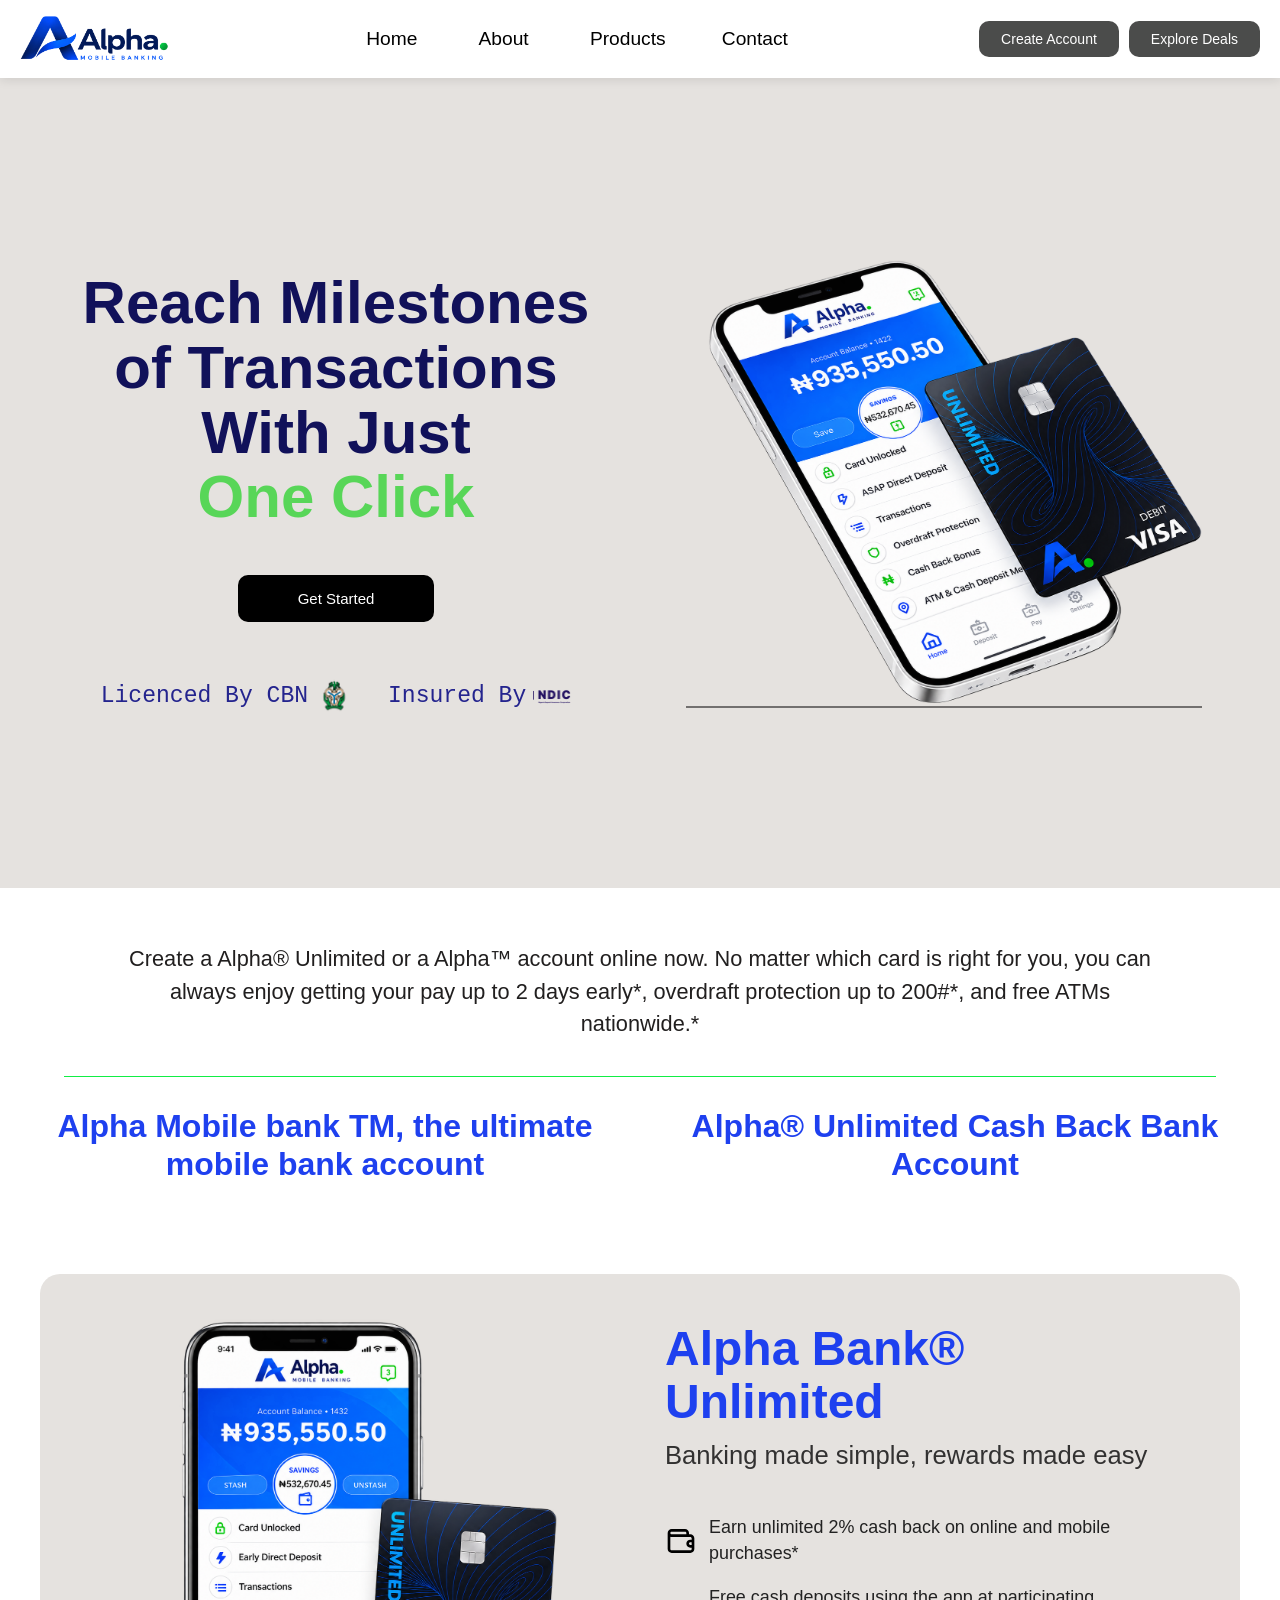
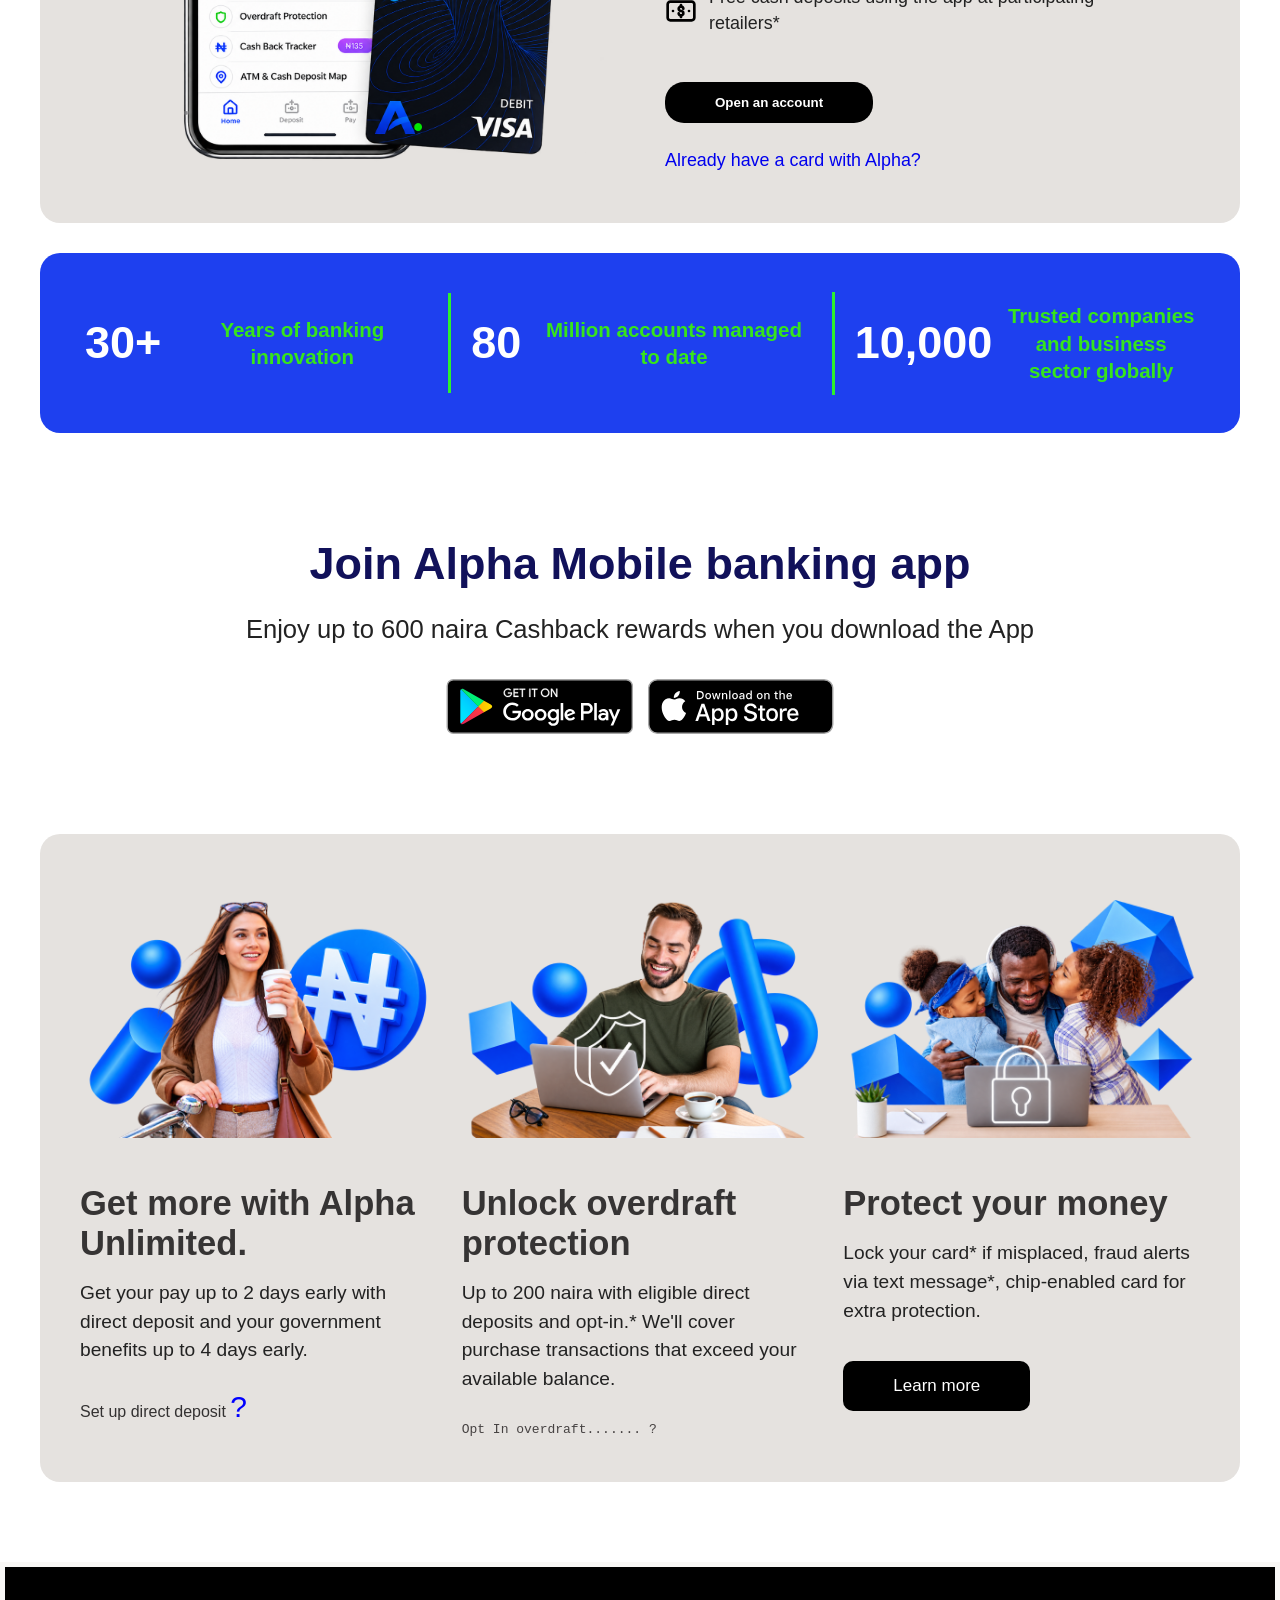
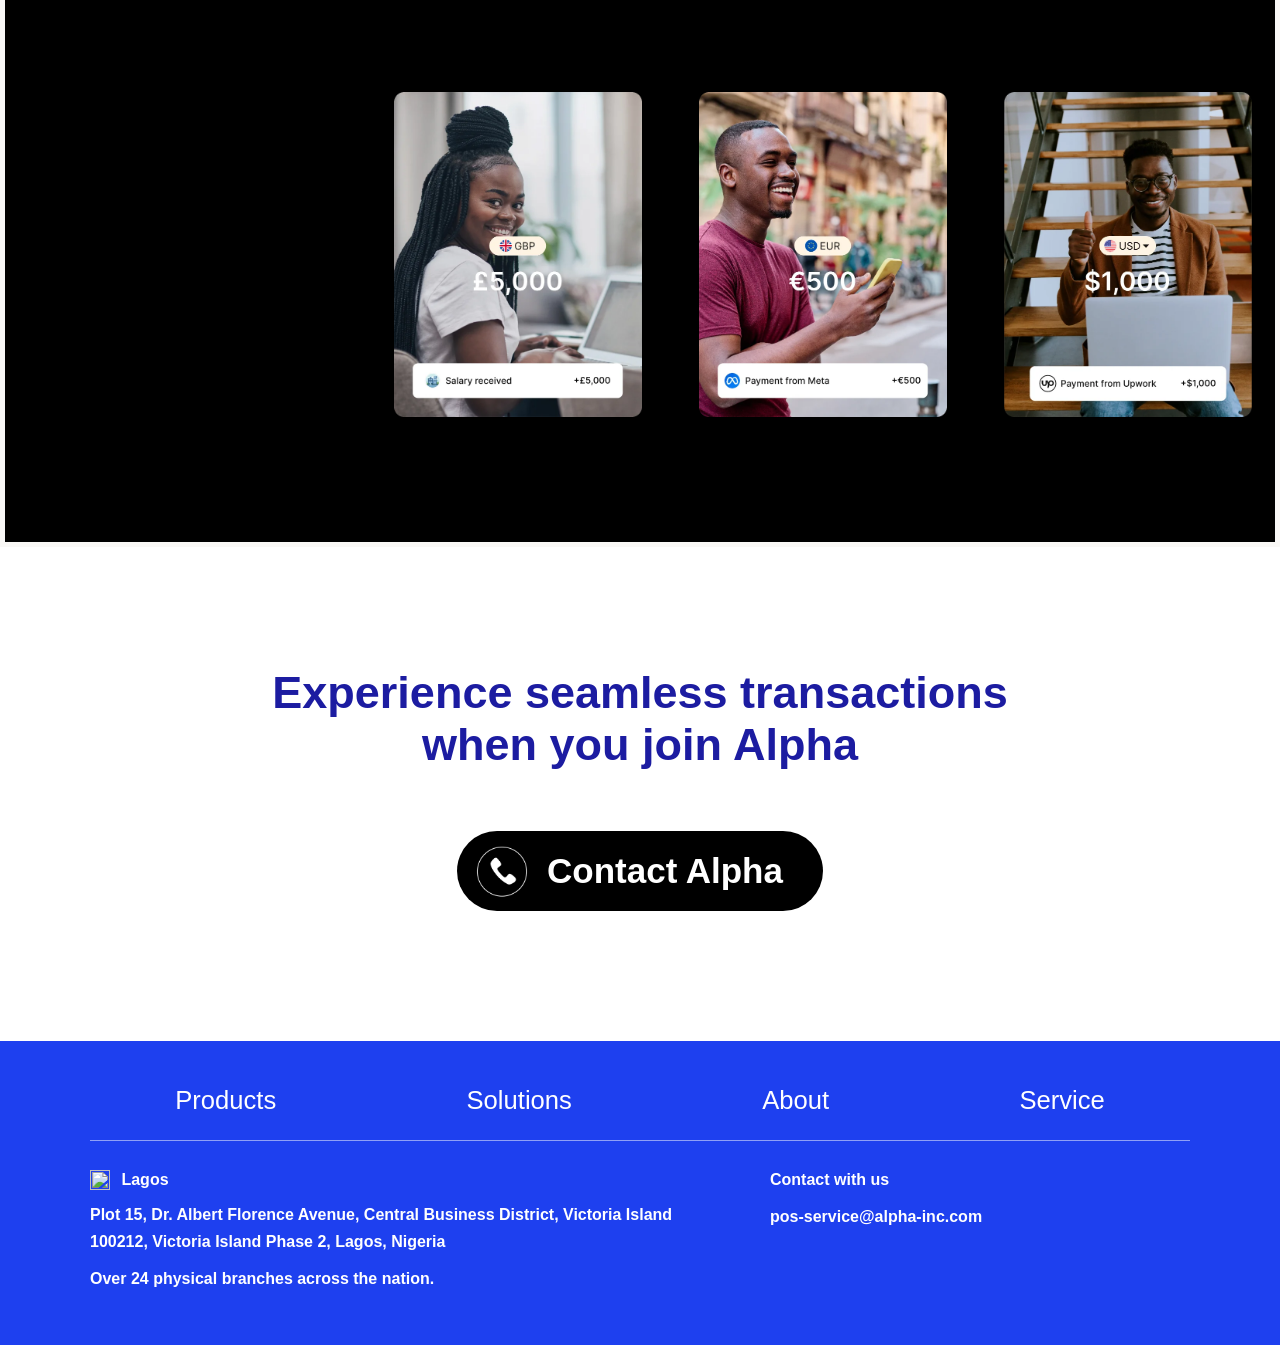
==== commit 8da88ed5: "Updated website" ====
--- a/index.html
+++ b/index.html
@@ -19,7 +19,7 @@
         <ul class="nav-menu">
 
             <li class="dropdown">
-                <a class="dropbtn" href="#">Home</a>
+                <a class="dropbtn" href="index.html">Home</a>
                 <div class="dropdown-content">
                     <a href="#">Alpha Cashback rewards</a>
                     <a href="#">Alpha visa Credit cards</a>
@@ -36,10 +36,17 @@
                 </div>
             </li>
 
-            <li><a href="#">Products</a></li>
+            <li class="dropdown">
+                <a class="dropbtn" href="products.html">Products</a>
+                 <div class="dropdown-content">
+                    <a href="#">Pay with Alpha</a>
+                    <a href="#">Compare our products</a>
+                </div>
+            </li>
             <li><a href="#">Contact</a></li>
 
         </ul>
+        
     </div>
 
     <div class="nav-actions">
@@ -302,14 +309,12 @@
         <a href="#">Contact Alpha</a>
     </div>
 
-
-    <!-- FOOTER -->
     <footer class="parent-footer1">
 
         <div class="edit2">
 
             <div class="foot2">
-                <a href="#">Products</a>
+                <a href="products.html">Products</a>
                 <a href="#">Solutions</a>
                 <a href="about.html">About</a>
                 <a href="#">Service</a>
--- a/style.css
+++ b/style.css
@@ -905,6 +905,7 @@
     .carousel {
         height: 45vh;
         min-height: 280px;
+        
     }
 
     .marque {
@@ -947,7 +948,7 @@
 
     .location-title {
         justify-content: center;
-    }
+    }xc  
 }
 
 @media (max-width: 420px) {
